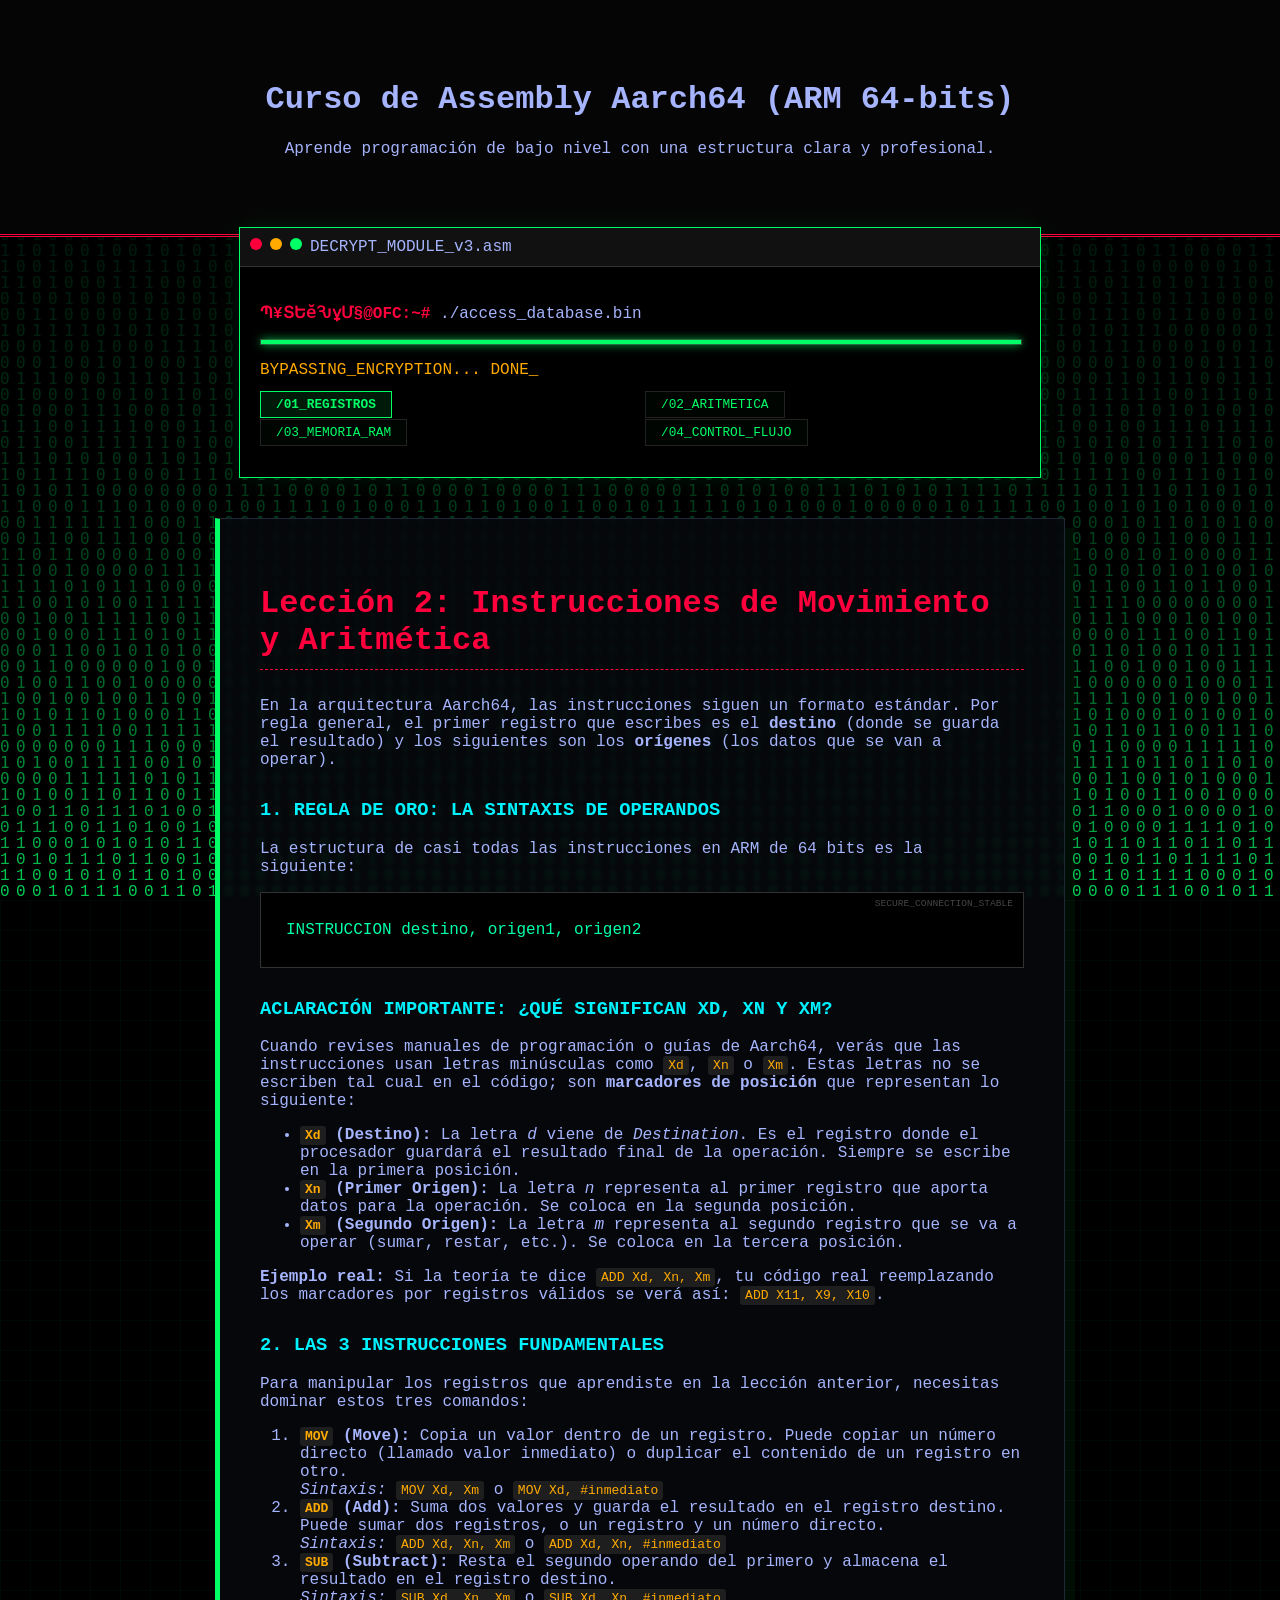
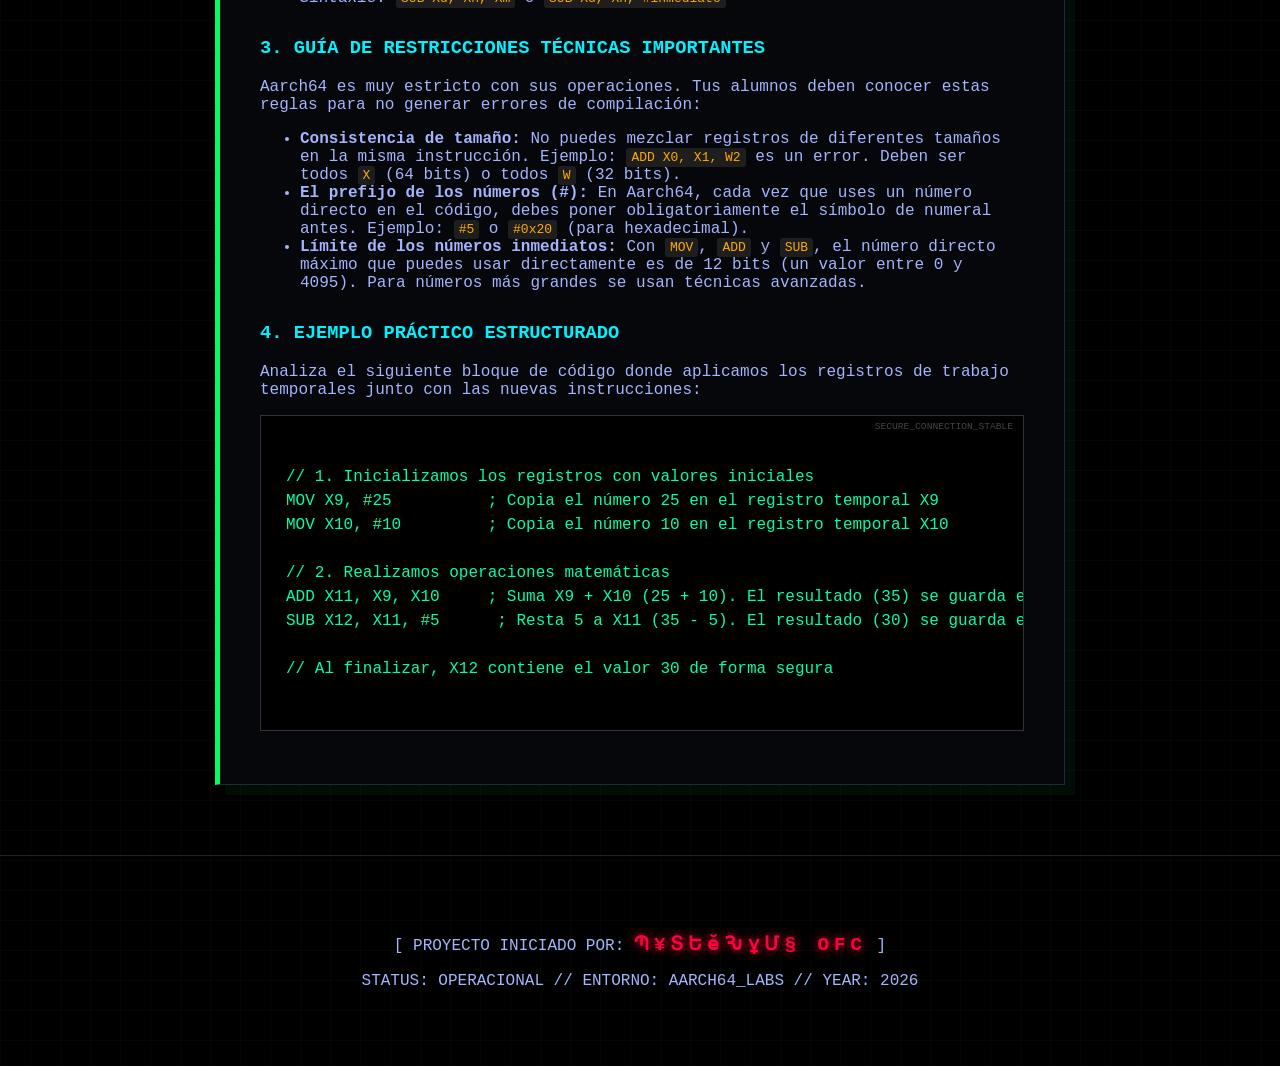
==== leccion2.html @ 45d73492 "Add files via upload" ====
<!DOCTYPE html>
<html lang="es">
<head>
    <meta charset="UTF-8">
    <meta name="viewport" content="width=device-width, initial-scale=1.0">
    <title>Tutorial Aarch64 - Instrucciones Básicas</title>
    <link rel="stylesheet" href="estilos.css">
</head>
<body>
    <canvas id="Matrix"></canvas>

    <header>
        <h1>Curso de Assembly Aarch64 (ARM 64-bits)</h1>
        <p>Aprende programación de bajo nivel con una estructura clara y profesional.</p>
    </header>

    <main>
        <nav class="terminal-menu">
    <div class="terminal-header">
        <span class="dot red"></span><span class="dot yellow"></span><span class="dot green"></span>
        <span class="terminal-title">DECRYPT_MODULE_v3.asm</span>
    </div>
    <div class="terminal-body">
        <p><span class="prompt">Պ¥ՏԵӗԄұՄ§@OFC:~#</span> ./access_database.bin</p>
        
        <!-- BARRA DE CARGA ÉPICA -->
        <div class="progress-container">
            <div class="progress-bar"></div>
        </div>
        <p class="text-loading">BYPASSING_ENCRYPTION... DONE</p>

        <ul>
            <li><a href="index.html" class="active">/01_REGISTROS</a></li>
            <li><a href="leccion2.html">/02_ARITMETICA</a></li>
            <li><a href="leccion3.html">/03_MEMORIA_RAM</a></li>
            <li><a href="leccion4.html">/04_CONTROL_FLUJO</a></li>
        </ul>
    </div>
</nav>

        <article>
            <h2>Lección 2: Instrucciones de Movimiento y Aritmética</h2>
            <p>En la arquitectura Aarch64, las instrucciones siguen un formato estándar. Por regla general, el primer registro que escribes es el <strong>destino</strong> (donde se guarda el resultado) y los siguientes son los <strong>orígenes</strong> (los datos que se van a operar).</p>
            
            <h3>1. Regla de Oro: La Sintaxis de Operandos</h3>
            <p>La estructura de casi todas las instrucciones en ARM de 64 bits es la siguiente:</p>
            <pre><code>INSTRUCCION destino, origen1, origen2</code></pre>

            <h3>Aclaración Importante: ¿Qué significan Xd, Xn y Xm?</h3>
            <p>Cuando revises manuales de programación o guías de Aarch64, verás que las instrucciones usan letras minúsculas como <code>Xd</code>, <code>Xn</code> o <code>Xm</code>. Estas letras no se escriben tal cual en el código; son <strong>marcadores de posición</strong> que representan lo siguiente:</p>
            
            <ul>
                <li>
                    <strong><code>Xd</code> (Destino):</strong> La letra <em>d</em> viene de <em>Destination</em>. Es el registro donde el procesador guardará el resultado final de la operación. Siempre se escribe en la primera posición.
                </li>
                <li>
                    <strong><code>Xn</code> (Primer Origen):</strong> La letra <em>n</em> representa al primer registro que aporta datos para la operación. Se coloca en la segunda posición.
                </li>
                <li>
                    <strong><code>Xm</code> (Segundo Origen):</strong> La letra <em>m</em> representa al segundo registro que se va a operar (sumar, restar, etc.). Se coloca en la tercera posición.
                </li>
            </ul>
            
            <p><strong>Ejemplo real:</strong> Si la teoría te dice <code>ADD Xd, Xn, Xm</code>, tu código real reemplazando los marcadores por registros válidos se verá así: <code>ADD X11, X9, X10</code>.</p>

            <h3>2. Las 3 Instrucciones Fundamentales</h3>
            <p>Para manipular los registros que aprendiste en la lección anterior, necesitas dominar estos tres comandos:</p>
            
            <ol>
                <li>
                    <strong><code>MOV</code> (Move):</strong> 
                    Copia un valor dentro de un registro. Puede copiar un número directo (llamado valor inmediato) o duplicar el contenido de un registro en otro.
                    <br><em>Sintaxis:</em> <code>MOV Xd, Xm</code> o <code>MOV Xd, #inmediato</code>
                </li>
                <li>
                    <strong><code>ADD</code> (Add):</strong> 
                    Suma dos valores y guarda el resultado en el registro destino. Puede sumar dos registros, o un registro y un número directo.
                    <br><em>Sintaxis:</em> <code>ADD Xd, Xn, Xm</code> o <code>ADD Xd, Xn, #inmediato</code>
                </li>
                <li>
                    <strong><code>SUB</code> (Subtract):</strong> 
                    Resta el segundo operando del primero y almacena el resultado en el registro destino.
                    <br><em>Sintaxis:</em> <code>SUB Xd, Xn, Xm</code> o <code>SUB Xd, Xn, #inmediato</code>
                </li>
            </ol>

            <h3>3. Guía de Restricciones Técnicas Importantes</h3>
            <p>Aarch64 es muy estricto con sus operaciones. Tus alumnos deben conocer estas reglas para no generar errores de compilación:</p>
            <ul>
                <li><strong>Consistencia de tamaño:</strong> No puedes mezclar registros de diferentes tamaños en la misma instrucción. Ejemplo: <code>ADD X0, X1, W2</code> es un error. Deben ser todos <code>X</code> (64 bits) o todos <code>W</code> (32 bits).</li>
                <li><strong>El prefijo de los números (#):</strong> En Aarch64, cada vez que uses un número directo en el código, debes poner obligatoriamente el símbolo de numeral antes. Ejemplo: <code>#5</code> o <code>#0x20</code> (para hexadecimal).</li>
                <li><strong>Límite de los números inmediatos:</strong> Con <code>MOV</code>, <code>ADD</code> y <code>SUB</code>, el número directo máximo que puedes usar directamente es de 12 bits (un valor entre 0 y 4095). Para números más grandes se usan técnicas avanzadas.</li>
            </ul>

            <h3>4. Ejemplo Práctico Estructurado</h3>
            <p>Analiza el siguiente bloque de código donde aplicamos los registros de trabajo temporales junto con las nuevas instrucciones:</p>
            
            <pre><code>
// 1. Inicializamos los registros con valores iniciales
MOV X9, #25          ; Copia el número 25 en el registro temporal X9
MOV X10, #10         ; Copia el número 10 en el registro temporal X10

// 2. Realizamos operaciones matemáticas
ADD X11, X9, X10     ; Suma X9 + X10 (25 + 10). El resultado (35) se guarda en X11
SUB X12, X11, #5      ; Resta 5 a X11 (35 - 5). El resultado (30) se guarda en X12

// Al finalizar, X12 contiene el valor 30 de forma segura
            </code></pre>
        </article>
    </main>

    <footer>
        <p>[ PROYECTO INICIADO POR: <span class="autor">Պ¥ՏԵӗԄұՄ§ OFC</span> ]</p>
        <p>STATUS: OPERACIONAL // ENTORNO: AARCH64_LABS // YEAR: 2026</p>
    </footer>

<script>
const canvas = document.getElementById('Matrix');
const context = canvas.getContext('2d');

canvas.width = window.innerWidth;
canvas.height = window.innerHeight;

const katakana = '01'; // Puedes poner '01X0X9SP' para que use tus registros
const fontSize = 16;
const columns = canvas.width / fontSize;

const rainDrops = [];

for (let x = 0; x < columns; x++) {
    rainDrops[x] = 1;
}

const draw = () => {
    context.fillStyle = 'rgba(0, 0, 0, 0.05)';
    context.fillRect(0, 0, canvas.width, canvas.height);

    context.fillStyle = '#00ff66'; // El verde neón de MYSTERIUS
    context.font = fontSize + 'px monospace';

    for (let i = 0; i < rainDrops.length; i++) {
        const text = katakana.charAt(Math.floor(Math.random() * katakana.length));
        context.fillText(text, i * fontSize, rainDrops[i] * fontSize);

        if (rainDrops[i] * fontSize > canvas.height && Math.random() > 0.975) {
            rainDrops[i] = 0;
        }
        rainDrops[i]++;
    }
};

setInterval(draw, 30);
</script>

</body>
</html>
---- estilos.css ----
/* ==========================================================================
   1. APARATO DE VARIABLES CRÍTICAS (MATRIZ REACTIVA)
   ========================================================================== */
:root {
    --bg-black: #000000;
    --bg-terminal: #050505;
    --neon-green: #00ff66; /* Fósforo verde */
    --neon-red: #ff003c;   /* Fsociety Red */
    --neon-blue: #00f2ff;  /* Data Stream Blue */
    --neon-amber: #ffaa00; /* Alerta */
    --text-main: #a5b4fc;
    --scanline: rgba(18, 16, 16, 0.3);
}

/* ==========================================================================
   2. REJILLA CIBERNÉTICA Y EFECTO CRT AVANZADO
   ========================================================================== */
body {
    font-family: "Courier New", Courier, monospace;
    background-color: var(--bg-black);
    background-image: 
        linear-gradient(rgba(0, 255, 102, 0.03) 1px, transparent 1px),
        linear-gradient(90deg, rgba(0, 255, 102, 0.03) 1px, transparent 1px);
    background-size: 30px 30px;
    color: var(--text-main);
    margin: 0; overflow-x: hidden;
}

/* Efecto de línea de escaneo láser que baja por la pantalla */
body::after {
    content: "";
    position: fixed;
    top: -100%; left: 0; width: 100%; height: 100px;
    background: linear-gradient(to bottom, transparent, rgba(0, 255, 102, 0.1), transparent);
    animation: scanline-laser 8s linear infinite;
    pointer-events: none;
    z-index: 10000;
}

@keyframes scanline-laser {
    0% { top: -100%; }
    100% { top: 100%; }
}

/* ==========================================================================
   3. CABECERA: Պ¥ՏԵӗԄұՄ§ OFC (GLITCH & LOGO)
   ========================================================================== */
header {
    background: var(--bg-terminal);
    padding: 60px 20px;
    border-bottom: 3px double var(--neon-red);
    text-align: center;
    position: relative;
}

.logo-container img {
    width: 100px;
    filter: grayscale(100%) sepia(100%) hue-rotate(90deg) brightness(1.2);
    border: 1px solid var(--neon-green);
    box-shadow: 0 0 15px var(--neon-green);
    margin-bottom: 20px;
}

.glitch-effect {
    font-size: 3rem;
    color: var(--neon-green);
    text-transform: uppercase;
    letter-spacing: 5px;
    position: relative;
    text-shadow: 0 0 10px var(--neon-green);
    animation: flicker 2s infinite;
}

@keyframes flicker {
    0%, 19%, 21%, 23%, 25%, 54%, 56%, 100% { opacity: 1; }
    20%, 22%, 24%, 55% { opacity: 0.2; }
}

/* ==========================================================================
   4. MENÚ DE NAVEGACIÓN (BYPASS CONSOLE)
   ========================================================================== */
.terminal-menu {
    max-width: 800px;
    margin: -30px auto 40px;
    background: #000;
    border: 1px solid var(--neon-green);
    box-shadow: 0 0 20px rgba(0, 255, 102, 0.1);
    position: relative;
    z-index: 100;
}

.terminal-header {
    background: #111; padding: 10px;
    display: flex; gap: 8px; border-bottom: 1px solid #333;
}

.dot { width: 12px; height: 12px; border-radius: 50%; }
.red { background: var(--neon-red); } .yellow { background: var(--neon-amber); } .green { background: var(--neon-green); }

.terminal-body { padding: 20px; }
.prompt { color: var(--neon-red); font-weight: bold; }

.terminal-menu ul {
    list-style: none; padding: 0; display: flex; flex-wrap: wrap; gap: 15px; margin-top: 15px;
}

.terminal-menu a {
    color: var(--neon-green); text-decoration: none;
    border: 1px solid var(--neon-green); padding: 5px 15px;
    transition: 0.3s;
}

.terminal-menu a:hover {
    background: var(--neon-green); color: #000;
    box-shadow: 0 0 15px var(--neon-green);
    transform: translateY(-3px);
}

/* ==========================================================================
   5. CONTENIDO: DATA BLOCKS
   ========================================================================== */
main { max-width: 850px; margin: auto; padding: 20px; }

article {
    background: rgba(10, 12, 18, 0.95);
    padding: 40px;
    border: 1px solid #1f2937;
    border-left: 5px solid var(--neon-green);
    box-shadow: 10px 10px 0px rgba(0, 255, 102, 0.05);
}

h2 { color: var(--neon-red); font-size: 2rem; border-bottom: 1px dashed var(--neon-red); padding-bottom: 10px; }
h3 { color: var(--neon-blue); text-transform: uppercase; margin-top: 30px; }

/* BLOQUES DE CÓDIGO (NEÓN) */
pre {
    background: #000;
    padding: 25px;
    border: 1px solid #333;
    overflow-x: auto;
    position: relative;
}

pre::after {
    content: "SECURE_CONNECTION_STABLE";
    position: absolute; top: 5px; right: 10px;
    font-size: 0.6rem; color: #444;
}

pre code { color: #00ffaa; line-height: 1.5; font-size: 1rem; }

/* Código corto en texto */
code:not(pre code) {
    background: #1e1e1e; color: var(--neon-amber);
    padding: 2px 5px; border-radius: 3px;
}

/* ==========================================================================
   6. FOOTER (FIRMA MYSTERIUS)
   ========================================================================== */
footer {
    text-align: center; padding: 60px;
    border-top: 1px solid #222; margin-top: 50px;
}

.autor {
    color: var(--neon-red); font-weight: bold; font-size: 1.2rem;
    letter-spacing: 5px; text-shadow: 0 0 10px var(--neon-red);
}

/* EFECTOS DE CARGA */
.text-loading { color: var(--neon-amber); animation: parpadeo 1s infinite; }
@keyframes parpadeo { 50% { opacity: 0; } }
/* --- MEJORAS DEL MENÚ TÁCTICO --- */

/* Barra de progreso animada */
.progress-container {
    width: 100%;
    height: 4px;
    background: #111;
    margin: 10px 0;
    border: 1px solid #333;
}

.progress-bar {
    width: 0%;
    height: 100%;
    background: var(--neon-green);
    box-shadow: 0 0 10px var(--neon-green);
    animation: load-bar 3s forwards; /* Se llena en 3 segundos al cargar */
}

@keyframes load-bar {
    0% { width: 0%; }
    50% { width: 70%; }
    100% { width: 100%; }
}

/* Estilo de los enlaces como carpetas de sistema */
.terminal-menu ul {
    display: grid; /* Cambiamos a rejilla para que se vea más ordenado */
    grid-template-columns: 1fr 1fr;
    gap: 10px;
}

.terminal-menu a {
    font-size: 0.8rem;
    border: 1px solid #222 !important;
    background: rgba(0, 255, 102, 0.02);
}

/* El módulo activo brilla más */
.terminal-menu a.active {
    border-color: var(--neon-green) !important;
    background: rgba(0, 255, 102, 0.1);
    color: var(--neon-green);
    font-weight: bold;
}

/* Cursor parpadeante después del texto de carga */
.text-loading::after {
    content: "_";
    animation: cursor-blink 0.8s infinite;
}

@keyframes cursor-blink {
    0%, 100% { opacity: 0; }
    50% { opacity: 1; }
}
/* ==========================================================================
   FONDO MATRIX DATA STREAM (DYNAMIC CANVAS)
   ========================================================================== */
#Matrix {
    position: fixed;
    top: 0;
    left: 0;
    width: 100%;
    height: 100%;
    z-index: -1; /* Se mantiene detrás de todo */
    background: #000;
}

/* Baja la opacidad de tu 'article' para que la lluvia se vea a través */
article {
    background-color: rgba(7, 9, 14, 0.85) !important;
    backdrop-filter: blur(2px); /* Efecto de cristal esmerilado hacker */
}
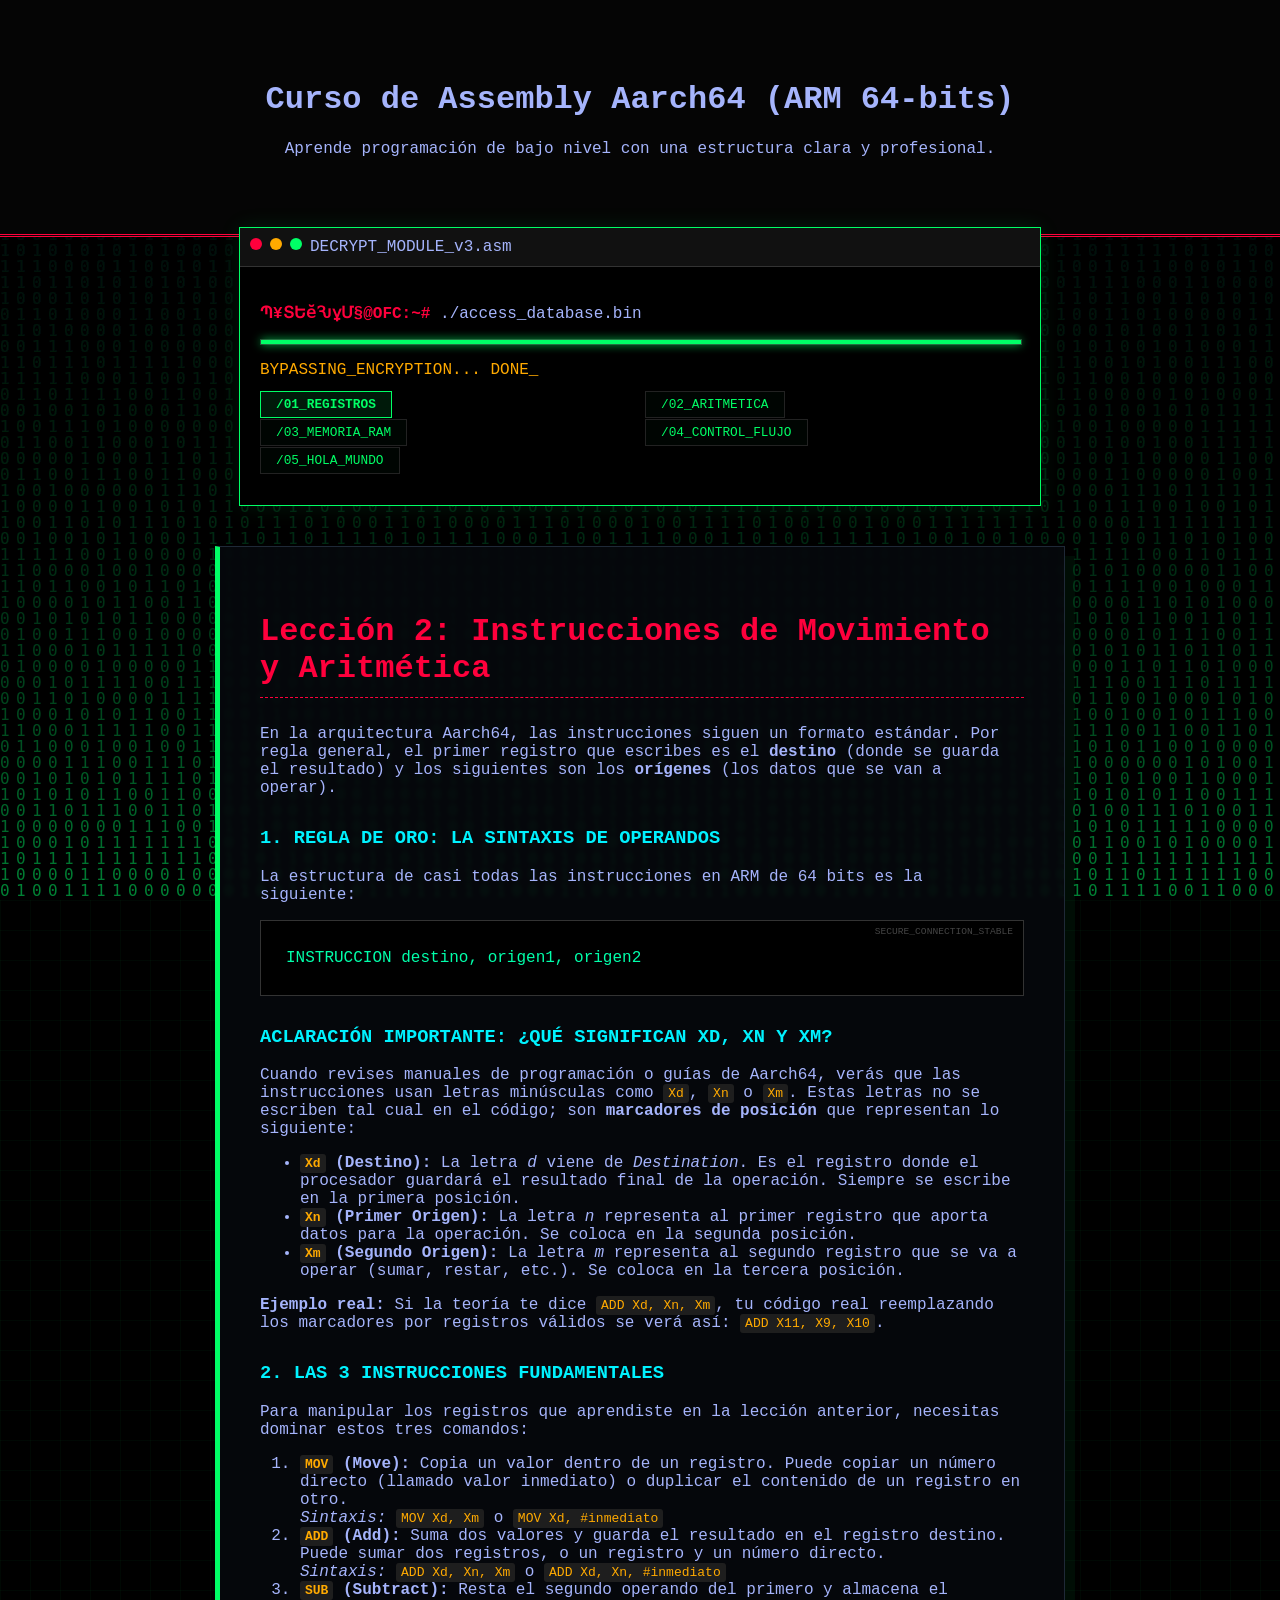
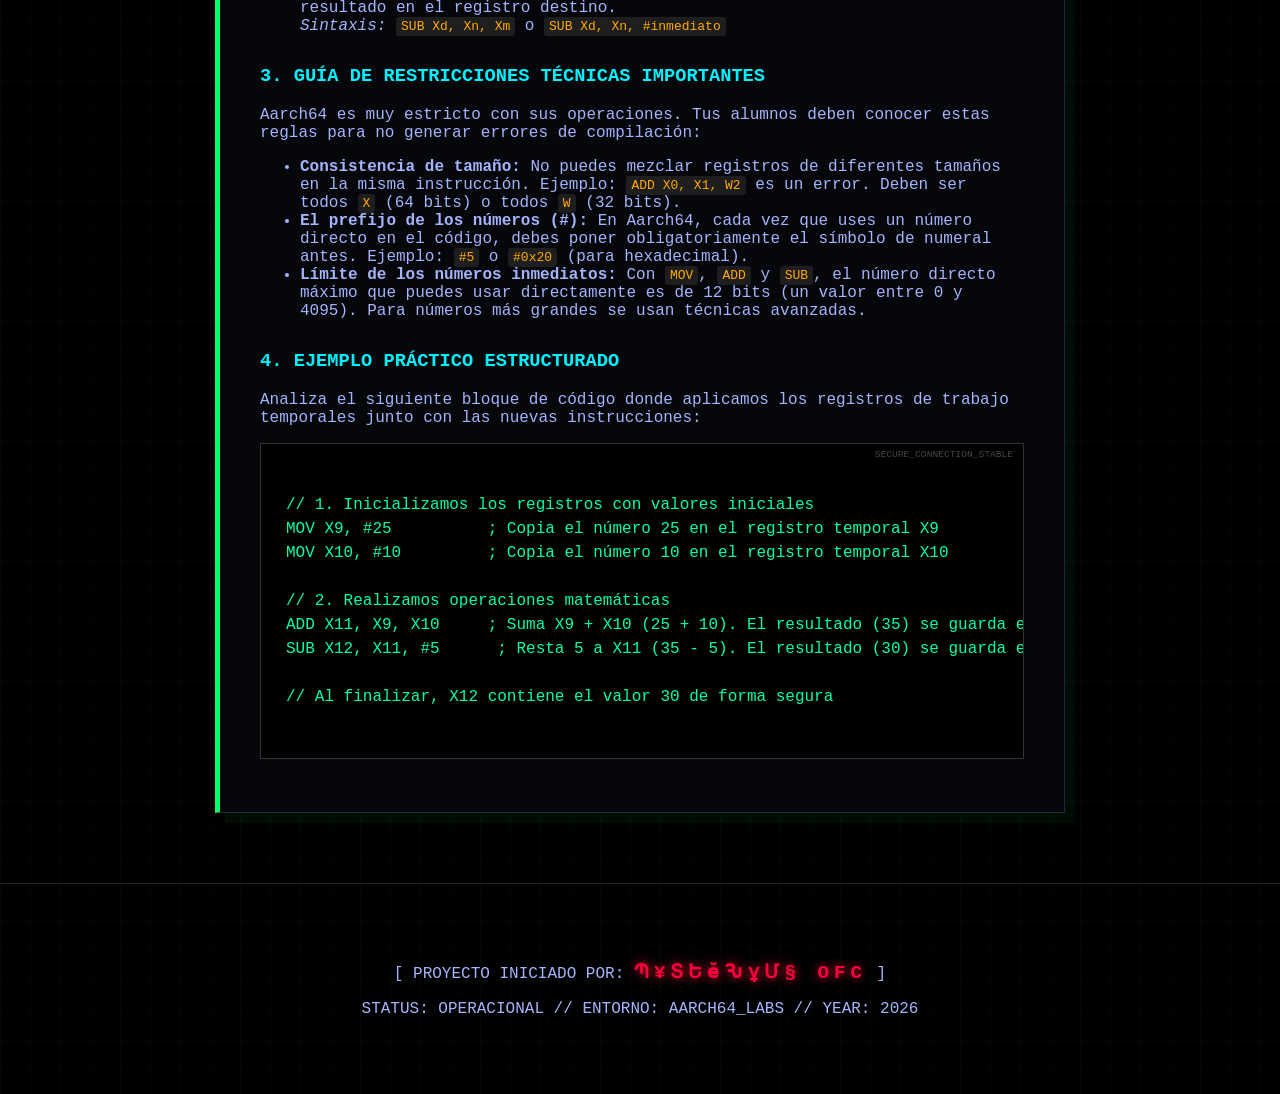
==== commit 0edcb632: "Update leccion2.html" ====
--- a/leccion2.html
+++ b/leccion2.html
@@ -34,6 +34,7 @@
             <li><a href="leccion2.html">/02_ARITMETICA</a></li>
             <li><a href="leccion3.html">/03_MEMORIA_RAM</a></li>
             <li><a href="leccion4.html">/04_CONTROL_FLUJO</a></li>
+            <li><a href="leccion5.html">/05_HOLA_MUNDO</a></li>
         </ul>
     </div>
 </nav>
